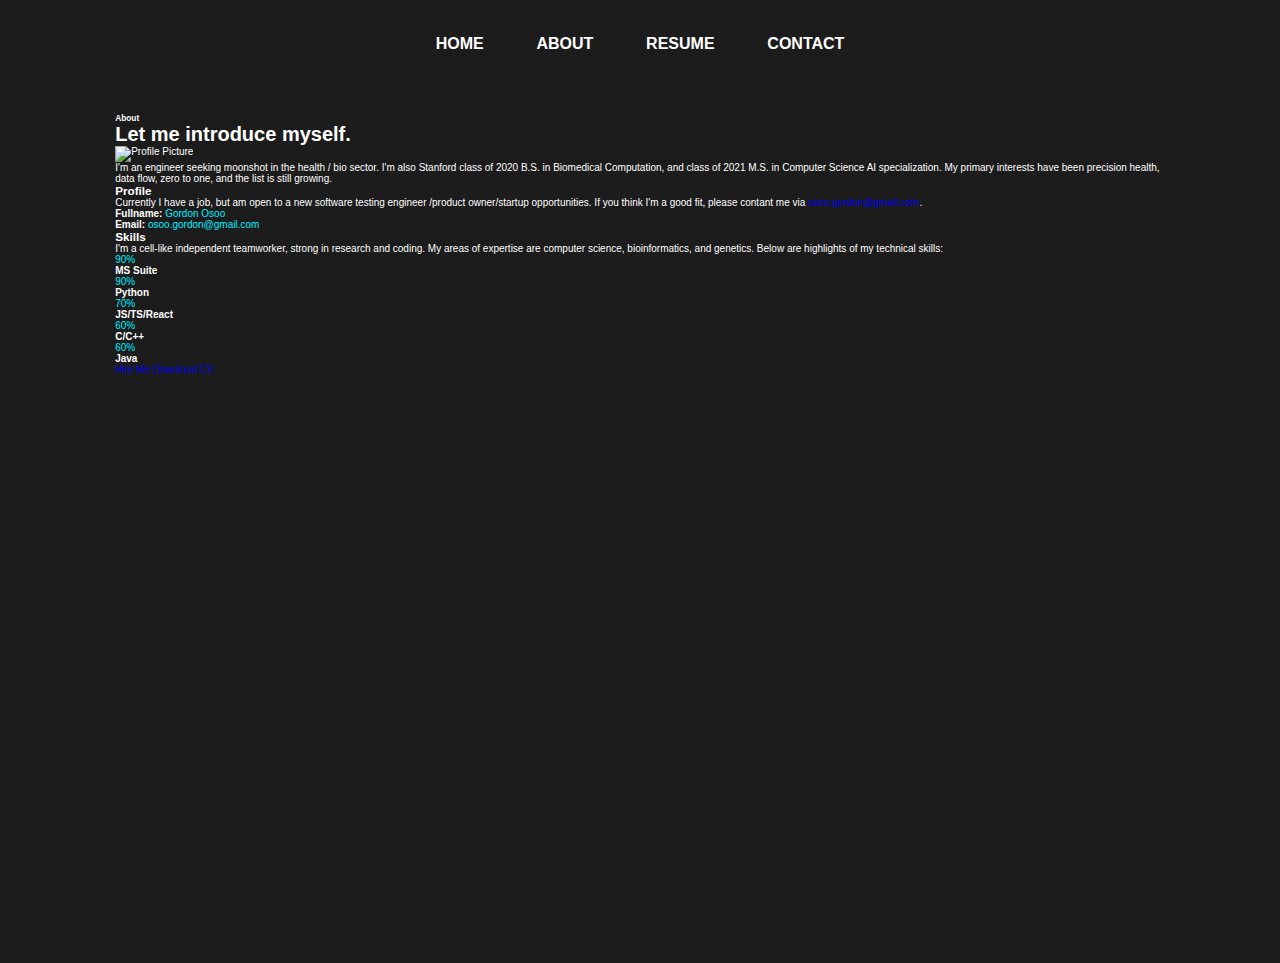
==== about.html @ a3dc2416 "merging my contend" ====
<!DOCTYPE html>
<html lang="en" dir="ltr">
  <head>
    <meta charset="utf-8">
    <title>Teleo Software Testing Solutions</title>
    <style>
      body {
        background-color: #1c1c1c;
        color: #fff;
      }
    </style>
    <script src="js/script.js"></script>
    <link rel="stylesheet" type="text/css"  href="css/style.css">
  </head>
  <body>
     <nav>
       <div class="menu">

         <ul>
           <li><a href="index.html">Home</a></li>
           <li><a href="about.html">About</a></li>
           <li><a href="resume.html">Resume</a></li>
           <li><a href="contact.html">Contact</a></li>
          </<ul>
        </div>


     </nav>

     <section id="about">

           <div class="row section-intro">
              <div class="col-twelve">

                 <h5>About</h5>
                 <h1>Let me introduce myself.</h1>

                 <div class="intro-info">

                    <img src="images/profilepic.jpg" alt="Profile Picture">

                    <p class="lead">I'm an engineer seeking moonshot in the health / bio sector. I'm also Stanford class of 2020 B.S. in Biomedical Computation, and class of 2021 M.S. in Computer Science AI specialization. My primary interests have been precision health, data flow, zero to one, and the list is still growing. </p>
                 </div>

              </div>
           </div> <!-- /section-intro -->

           <div class="row about-content">

              <div class="col-six tab-full">

                 <h3>Profile</h3>
                 <p>Currently I have a job, but am open to a new software testing engineer /product owner/startup opportunities. If you think I'm a good fit, please contant me via <a href="mailto:sunnybd97@gmail.com">osoo.gordon@gmail.com</a>.</p>

                 <ul class="info-list">
                    <li>
                       <strong>Fullname:</strong>
                       <span>Gordon Osoo</span>
                    </li>
                    <li>
                       <strong>Email:</strong>
                       <span>osoo.gordon@gmail.com</span>
                    </li>

                 </ul> <!-- /info-list -->

              </div>

              <div class="col-six tab-full">

                 <h3>Skills</h3>
                 <p>I'm a cell-like independent teamworker, strong in research and coding. My areas of expertise are computer science, bioinformatics, and genetics. Below are highlights of my technical skills:</p>

                 <ul class="skill-bars">
                    <li>
                       <div class="progress percent90"><span>90%</span></div>
                       <strong>MS Suite</strong>
                    </li>
                    <li>
                       <div class="progress percent90"><span>90%</span></div>
                       <strong>Python</strong>
                    </li>
                    <li>
                       <div class="progress percent70"><span>70%</span></div>
                       <strong>JS/TS/React</strong>
                    </li>
                    <li>
                       <div class="progress percent60"><span>60%</span></div>
                       <strong>C/C++</strong>
                    </li>
                    <li>
                       <div class="progress percent60"><span>60%</span></div>
                       <strong>Java</strong>
                    </li>



                 </ul> <!-- /skill-bars -->
              </div>

           </div>

           <div class="row button-section">
              <div class="col-twelve">
                 <a href="#contact" title="Hire Me" class="button stroke smoothscroll">Hire Me</a>
                 <a href="files/resume.pdf" title="Download CV" class="button button-primary">Download CV</a>
              </div>
           </div>
        </section> <!-- /process-->
---- css/style.css ----
* {
    margin: 0;
    padding: 0;
    box-sizing: border-box;
    text-decoration: none;
    border: none;
    outline: none;
    scroll-behavior: smooth;
    font-family: 'Josefin Sans', sans-serif;
}

:root {
    --bg-color: #1f242d;
    --second-bg-color: #323946;
    --text-color: #fff;
    --main-color: #0ef;
    --title-color: #f9004d;
}

html {
    font-size: 62.5%;
    overflow-x: hidden;
}

section {
    min-height: 100vh;
    padding: 5rem 9% 2rem;
}

span {
    color: var(--main-color);
}

.heading {
    text-align: center;
    font-size: 4.5rem;
    color: var(--text-color);
}

button {
    background-color: #f9004d;
    color: white;
    width: 250px;
    text-decoration: none;
    border: 2px solid transparent;
    font-weight: bold;
    padding: 13px 30px;
    border-radius: 3px;
    transition: .4s;
}

button:hover {
    background: transparent;
    border: 2px solid #f9004d;
    cursor: pointer;
}
/* background-image: url(../images/mtkenya.png); */
.hero {
    height: 100vh;
    width: 100%;
    background: rgba(0, 0, 0, .35) url(../images/mtkenya.png);
    background-blend-mode: darken;
    background-size: cover;
    background-position: center;

}

nav {
    display: flex;
    align-items: center;
    justify-content: center;
    padding-top: 25px;
    padding-left: 8%;
    padding-right: 8%;
}

nav ul li {
    list-style-type: none;
    display: inline-block;
    padding: 10px 25px;
}

nav ul li a {
    text-decoration: none;
    color: white;
    font-size: 1.6rem;
    font-weight: bold;
    text-transform: uppercase;
}

nav ul li a:hover {
    color: #f9004d;
    transition: .6s;
}

.content {
    display: flex;
    justify-content: center;
    align-items: center;
    position: absolute;
    top: 50%;
    left: 50%;
    transform: translate(-50%, -50%);
    flex-direction: column;
    width: 100%;
}

.content h1 {
    font-size: 8rem;
    color: var(--text-color);
    text-shadow: 0px 1px 2px rgba(8, 110, 80, 0.5);
}

.content h3 {
    font-size: 2.5rem;
    margin-top: 1rem;
    color: #ffffff;
    margin: 0 auto;
    text-shadow: 0px 1px 2px rgba(0, 0, 0, .5);
}

.content h3 span {
    font-size: 2.5rem;
    color: var(--text-color);
}

.content .social-media {
    display: flex;
    align-items: center;
    justify-content: center;
    margin-top: 2rem;
}

.content .social-media a {
    text-decoration: none;
    margin: 0 1rem 0;
}

.content .social-media a i {
    font-size: 3rem;
    color: var(--text-color);
    transition: .7s ease;
}

.content .social-media a i:hover {
    color: var(--main-color);
}

.about {
    background: var(--second-bg-color);
}

.about .about-content {
    display: flex;
    flex-direction: column;
    /* justify-content: center; */
    align-items: center;
}

.about .about-content h5 {
    font-size: 3rem;
    color: var(--main-color);
}

.about .about-content h1 {
    font-size: 5rem;
    color: var(--text-color);
    margin-top: 2rem;
}

.about-content-desc {
    display: flex;
    justify-content: center;
    align-items: center;
    font-size: 2rem;
    line-height: 1.7;
    gap: 3rem;
    margin-top: 4rem;
    max-width: 80%;
}

.about-content-desc img {
    width: 15rem;
    height: 15rem;
    border-radius: 50%;
    border: 2px solid var(--main-color);
}

.about-content-desc p {
    color: var(--text-color);
    text-align: justify;
}

.profile-skills {
    display: flex;
    justify-content: center;
    margin-top: 6rem;
    gap: 3rem;
}

.profile-skills h2 {
    color: var(--text-color);
    margin: 2rem 0;
    font-size: 2.5rem;
}

.profile-skills p {
    color: wheat;
    margin: 2rem 0;
    font-size: 1.5rem;
    line-height: 1.5;
}

.profile a {
    text-decoration: none;
    font-size: 2rem;
    color: var(--main-color);
}

.profile .profile-list {
    list-style: none;
    margin: 0;
}

.profile .profile-list li span:nth-child(1) {
    color: #888888;
    text-transform: uppercase;
    letter-spacing: .2rem;
    font-size: 1.5rem;
    line-height: 3rem;
}

.profile .profile-list li span:nth-child(2) {
    display: block;
    color: var(--text-color);
    text-transform: uppercase;
    letter-spacing: .2rem;
    font-size: 1.1rem;
    margin-bottom: 1rem;
}

.profile-buttons {
    display: flex;
    justify-content: center;
    margin: 3rem 0;
}

.profile-buttons button {
    margin: 0 2rem;
}

.contact {
    background: var(--bg-color);
}

.contact h2 {
    margin-bottom: 3rem;
}

.contact form {
    max-width: 70rem;
    margin: 1rem auto;
    text-align: center;
    margin-bottom: 3rem;
}

.contact form .input-box {
    display: flex;
    justify-content: space-between;
    flex-wrap: wrap;
}

.contact form .input-box input,
.contact form textarea {
    width: 100%;
    padding: 1.5rem;
    font-size: 1.6rem;
    color: var(--text-color);
    background: var(--second-bg-color);
    border-radius: .8rem;
    margin: .7rem 0;
}

.contact form .input-box input {
    width: 49%;
}

.contact form textarea {
    resize: none;
}

.contact form button {
    margin-top: 2rem;
    cursor: pointer;
}

.whatsapp {
    display: flex;
    justify-content: center;
    align-items: center;
    position: fixed;
    width: 50px;
    height: 50px;
    bottom: 40px;
    background-color: #a8b4ac;
    color: #FFF;
    border-radius: 50px;
    text-align: center;
    box-shadow: 0 0 1rem var(--main-color);
    right: 15px;
    z-index: 100;
}

.whatsapp img {
    width: 35px;
    height: 35px;
    align-items: center;
}

/*RESUME CSS*/
.resume .heading {
    color: var(--second-bg-color);
    margin: 1rem 0;
}

.resume .resume-header h3 {
    color: var(--bg-color);
    font-size: 2rem;
}

.resume .resume-header h1 {
    color: var(--bg-color);
    font-size: 4rem;
}

.resume .resume-header h4 {
    color: var(--bg-color);
    font-size: 1.7rem;
}

.resume .resume-header h2 {
    color: var(--title-color);
    font-size: 2.7rem;
    margin-top: 2rem;
}

.work-occupation {
    color: var(--second-bg-color);
    font-size: 2.5rem;
    margin: 3rem 0 0 0;
}

.company-content {
    display: flex;
    gap: 2rem;
}

.work-experience-duration {
    margin: 1rem 0 0 4rem;
    text-align: end;
    color: grey;
}

.company {
    display: flex;
    align-items: center;
    margin: .6rem 0;
    gap: 1rem;
}

.company i {
    font-size: 2rem;
    background: var(--second-bg-color);
    padding: 1rem;
    color: var(--text-color);
    border-radius: 50%;
}

.company a {
    font-size: 2rem;
}

.experience-desc {
    font-size: 1.5rem;
    margin: 1rem 4rem;
}

.experience-desc p {
    line-height: 1.3;
    word-spacing: 2;
    text-align: justify;
}


.skills-prog {
    clear: both;
    padding: 15px;
}


ul {
    list-style-type: none;
    list-style: none;
    padding: 0;
}

.skills-prog ul li {
    margin-bottom: 2rem;
    display: flex;
    align-items: center;
    transition-duration: 0.3s;
}

.skills-prog ul li span {
    display: block;
    width: 120px;
    color: var(--main-color);
    font-size: 1.5rem;
    text-align: left;
}

.skills-prog ul li .skills-bar {
    background: #ffffff;
    height: 2px;
    width: calc(100% - 120px);
    position: relative;
    border-radius: 2px;
}

.skills-prog ul li .skills-bar .bar {
    position: absolute;
    top: -1px;
    height: 4px;
    background: #ffb300;
    box-shadow: 0 0 0 #ffb300;
    border-radius: 5px;
}

footer {
    padding-top: 48px;
    padding-bottom: 48px;
    color: var(--text-color);
    font-size: 14px;
    text-align: center;
    position: relative;
    background: var(--second-bg-color);
}
footer .copyright{
    margin: 0;
    padding: 0;
    display: flex;
    justify-content: center;
}
footer .copyright li{
    margin: 0;
    padding: 0;
    line-height: 24px;
    font-size: 1.7rem;
}

footer .copyright li a{
    color: var(--main-color);
}
footer .copyright li:before {
    content: "\2022";
    padding-left: 10px;
    padding-right: 10px;
    color: var(--title-color);
}
footer .copyright li:first-child:before {
    display: none;
}
footer .btn-top{
    position: absolute;
    width: 100%;
    display: flex;
    top: -30px;
    justify-content: center;
}
footer .btn-scroll{
    width: 60px;
    height: 60px;
    background: var(--title-color);
    border: 2px solid var(--main-color);
    border-radius: 100%;
    font-size: 5rem;
    transition: .5s ease;
    cursor: pointer;
    display: flex;
    justify-content: center;
    align-items: center;
}

footer .btn-scroll:hover{
    box-shadow: 0 0 1rem var(--main-color);
}
/* Extra small devices (phones, 600px and down) */
@media only screen and (max-width: 600px) {
    .content {
        width: 100%;
        text-align: center;
    }
    .content h1 {
        font-size: 5rem;
        margin-bottom: 2rem;
    }
    .content h3 {
        font-size: 1.5rem;
    }
    .content h3 span {
        font-size: 1.8rem;
    }
    section {
        min-height: 100vh;
        padding: 2rem 4% 2rem;
    }
    .about .about-content h1 {
        font-size: 3rem;
        text-align: center;
    }
    .about-content-desc {
        flex-direction: column;
        font-size: 1.7rem;
        line-height: 1.5;
    }
    .profile-skills {
        display: block;
        text-align: center;
    }
    .profile-skills h2 {
        margin: 5rem 0 0;
    }
    .skills-prog ul li {
        display: block;
    }
    .skills-prog ul li span {
        margin-bottom: 1rem;
    }
    .skills-prog ul li .skills-bar {
        width: 100%;
    }
    .profile-buttons {
        display: block;
    }
    .profile-buttons button {
        margin: 1rem 0;
        width: 100%;
    }
    .company-content {
        display: block;
    }
    .contact form .input-box input {
        width: 100%;
    }
}

/* Small devices (portrait tablets and large phones, 600px and up) */
@media only screen and (min-width: 600px) {}

/* Medium devices (landscape tablets, 768px and up) */
@media only screen and (max-width: 768px) {
    
    .about .about-content h1 {
        font-size: 3rem;
        text-align: center;
    }
    .about-content-desc {
        flex-direction: column;
        font-size: 1.7rem;
        line-height: 1.5;
    }
    .company-content {
        display: block;
    }
}

/* Large devices (laptops/desktops, 992px and up) */
@media only screen and (min-width: 992px) {}

/* Extra large devices (large laptops and desktops, 1200px and up) */
@media only screen and (min-width: 1200px) {}
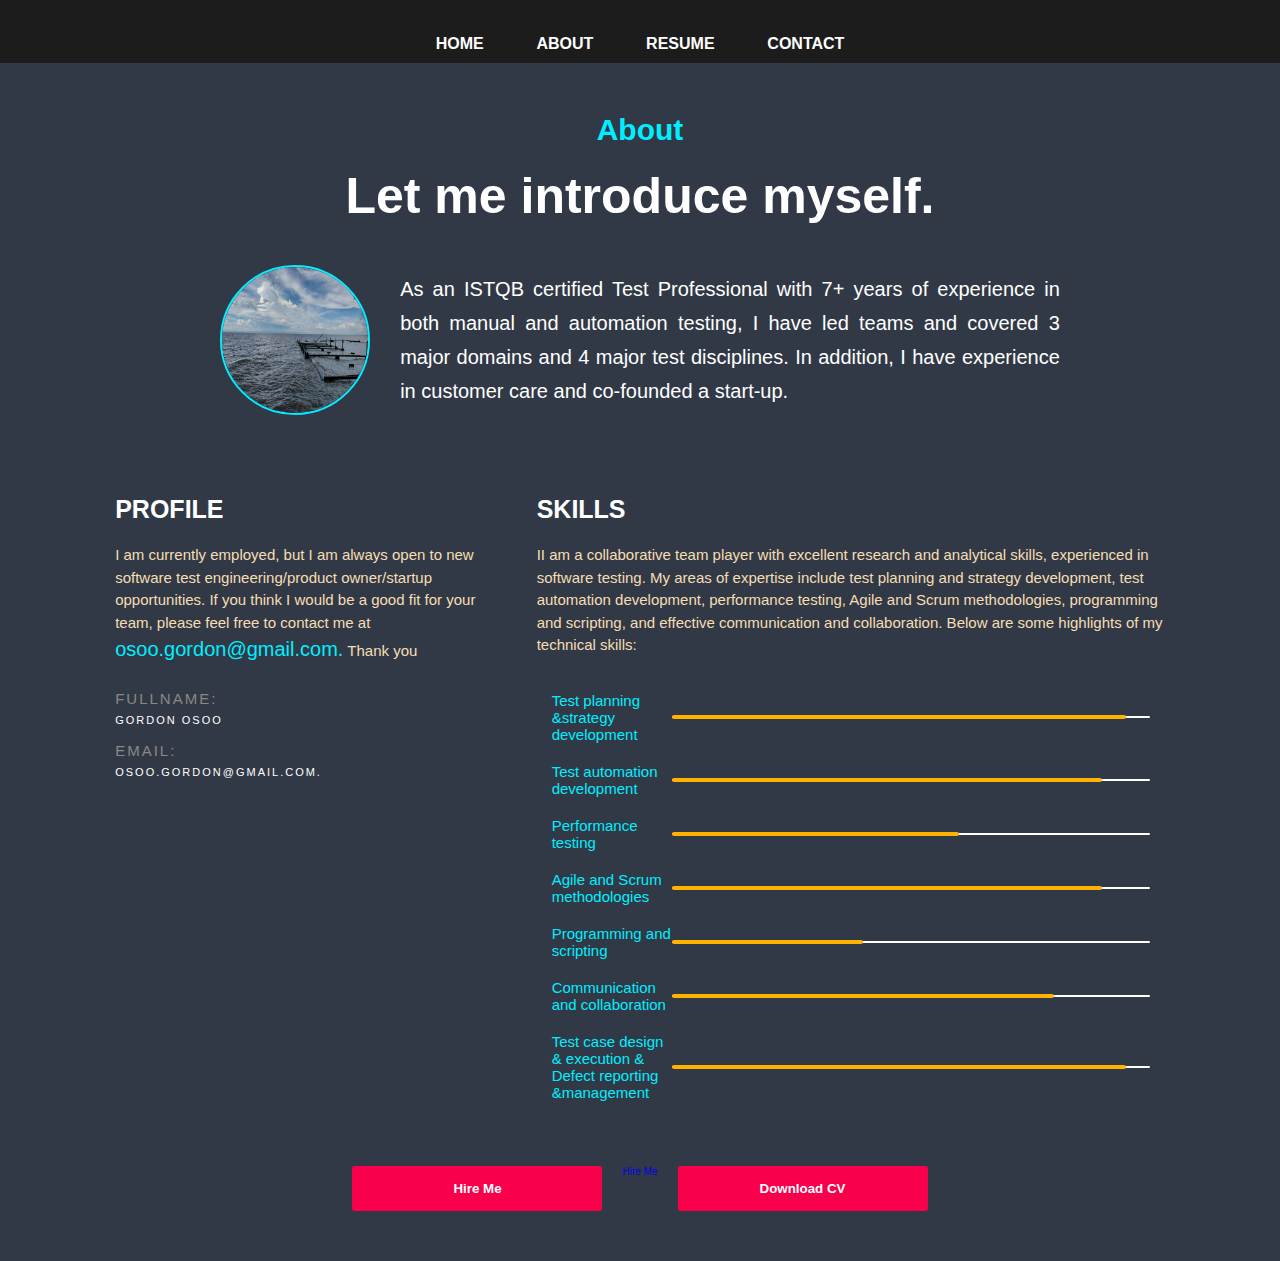
==== commit 055fd6c5: "adding new content" ====
--- a/about.html
+++ b/about.html
@@ -27,83 +27,82 @@
 
      </nav>
 
-     <section id="about">
-
-           <div class="row section-intro">
-              <div class="col-twelve">
-
-                 <h5>About</h5>
-                 <h1>Let me introduce myself.</h1>
-
-                 <div class="intro-info">
-
-                    <img src="images/profilepic.jpg" alt="Profile Picture">
-
-                    <p class="lead">I'm an engineer seeking moonshot in the health / bio sector. I'm also Stanford class of 2020 B.S. in Biomedical Computation, and class of 2021 M.S. in Computer Science AI specialization. My primary interests have been precision health, data flow, zero to one, and the list is still growing. </p>
-                 </div>
-
+     <section class="about" id="about">
+      <div class="about-content">
+          <h5>About</h5>
+          <h1>Let me introduce myself.</h1>
+          <div class="about-content-desc">
+              <img src="images/lake-victoria.jpeg" alt="">
+              <p>As an ISTQB certified Test Professional with 7+ years of experience in both manual and automation testing, I have led teams and covered 3 major domains and 4 major test disciplines. In addition, I have experience in customer care and co-founded a start-up.
+                  </p>
+          </div>
+      </div>
+      <div class="profile-skills">
+          <div class="profile">
+              <h2>PROFILE</h2>
+              <p>I am currently employed, but I am always open to new software test engineering/product owner/startup opportunities.
+                   If you think I would be a good fit for your team, please feel free to contact me at <a href="#">osoo.gordon@gmail.com.</a> Thank you </p>
+      
+              <ul class="profile-list">
+                  <li>
+                      <span>FULLNAME:</span>
+                      <span>Gordon Osoo</span>
+                  </li>
+                  <li>
+                      <span>EMAIL:</span>
+                      <span>osoo.gordon@gmail.com.</span>
+                  </li>
+              </ul>
+          </div>
+          <div class="skills">
+              <h2>SKILLS</h2>
+              <p>II am a collaborative team player with excellent research and analytical skills, experienced in software testing.
+                 My areas of expertise include test planning and strategy development, test automation development, performance testing, Agile and Scrum methodologies, programming and scripting, and effective communication and collaboration. Below are some highlights of my technical skills:</p>
+              <div class="skills-prog">
+                  <ul>
+                      <li data-percent="95"><span>Test planning &amp;strategy development</span>
+                          <div class="skills-bar">
+                              <div class="bar" style="width: 95%;transition-duration: 0.5s;"></div>
+                          </div>
+                      </li>
+                      <li data-percent="90"><span>Test automation development</span>
+                          <div class="skills-bar">
+                              <div class="bar" style="width: 90%; transition-duration: 0.5s;"></div>
+                          </div>
+                      </li>
+                      <li data-percent="60"><span>Performance testing</span>
+                          <div class="skills-bar">
+                              <div class="bar" style="width: 60%; transition-duration: 0.5s;"></div>
+                          </div>
+                      </li>
+                      <li data-percent="90"><span>Agile and Scrum methodologies</span>
+                          <div class="skills-bar">
+                              <div class="bar" style="width: 90%; transition-duration: 0.5s;"></div>
+                          </div>
+                      </li>
+                      <li data-percent="40"><span>Programming and scripting</span>
+                          <div class="skills-bar">
+                              <div class="bar" style="width: 40%; transition-duration: 0.5s;"></div>
+                          </div>
+                      </li>
+                      <li data-percent="80"><span>Communication and collaboration</span>
+                          <div class="skills-bar">
+                              <div class="bar" style="width: 80%; transition-duration: 0.5s;"></div>
+                          </div>
+                      </li>
+                      <li data-percent="95"><span>Test case design &amp; execution &amp; Defect reporting &amp;management </span>
+                          <div class="skills-bar">
+                              <div class="bar" style="width: 95%; transition-duration: 0.5s;"></div>
+                          </div>
+                      </li>
+                  </ul>
               </div>
-           </div> <!-- /section-intro -->
-
-           <div class="row about-content">
-
-              <div class="col-six tab-full">
-
-                 <h3>Profile</h3>
-                 <p>Currently I have a job, but am open to a new software testing engineer /product owner/startup opportunities. If you think I'm a good fit, please contant me via <a href="mailto:sunnybd97@gmail.com">osoo.gordon@gmail.com</a>.</p>
-
-                 <ul class="info-list">
-                    <li>
-                       <strong>Fullname:</strong>
-                       <span>Gordon Osoo</span>
-                    </li>
-                    <li>
-                       <strong>Email:</strong>
-                       <span>osoo.gordon@gmail.com</span>
-                    </li>
-
-                 </ul> <!-- /info-list -->
-
-              </div>
-
-              <div class="col-six tab-full">
-
-                 <h3>Skills</h3>
-                 <p>I'm a cell-like independent teamworker, strong in research and coding. My areas of expertise are computer science, bioinformatics, and genetics. Below are highlights of my technical skills:</p>
-
-                 <ul class="skill-bars">
-                    <li>
-                       <div class="progress percent90"><span>90%</span></div>
-                       <strong>MS Suite</strong>
-                    </li>
-                    <li>
-                       <div class="progress percent90"><span>90%</span></div>
-                       <strong>Python</strong>
-                    </li>
-                    <li>
-                       <div class="progress percent70"><span>70%</span></div>
-                       <strong>JS/TS/React</strong>
-                    </li>
-                    <li>
-                       <div class="progress percent60"><span>60%</span></div>
-                       <strong>C/C++</strong>
-                    </li>
-                    <li>
-                       <div class="progress percent60"><span>60%</span></div>
-                       <strong>Java</strong>
-                    </li>
-
-
-
-                 </ul> <!-- /skill-bars -->
-              </div>
-
-           </div>
-
-           <div class="row button-section">
-              <div class="col-twelve">
-                 <a href="#contact" title="Hire Me" class="button stroke smoothscroll">Hire Me</a>
-                 <a href="files/resume.pdf" title="Download CV" class="button button-primary">Download CV</a>
-              </div>
-           </div>
-        </section> <!-- /process-->
+          </div>
+      </div>
+      <div class="profile-buttons">
+          <button type="button">Hire Me</button>
+          
+          <a href="#contact" title="Hire Me" class="button stroke smoothscroll">Hire Me</a>
+          <button type="button">Download CV</button>
+      </div>
+  </section>
--- a/css/style.css
+++ b/css/style.css
@@ -58,7 +58,7 @@
 .hero {
     height: 100vh;
     width: 100%;
-    background: rgba(0, 0, 0, .35) url(../images/mtkenya.png);
+    background: rgba(0, 0, 0, .35) url(../images/lake-victoria.jpeg);
     background-blend-mode: darken;
     background-size: cover;
     background-position: center;
